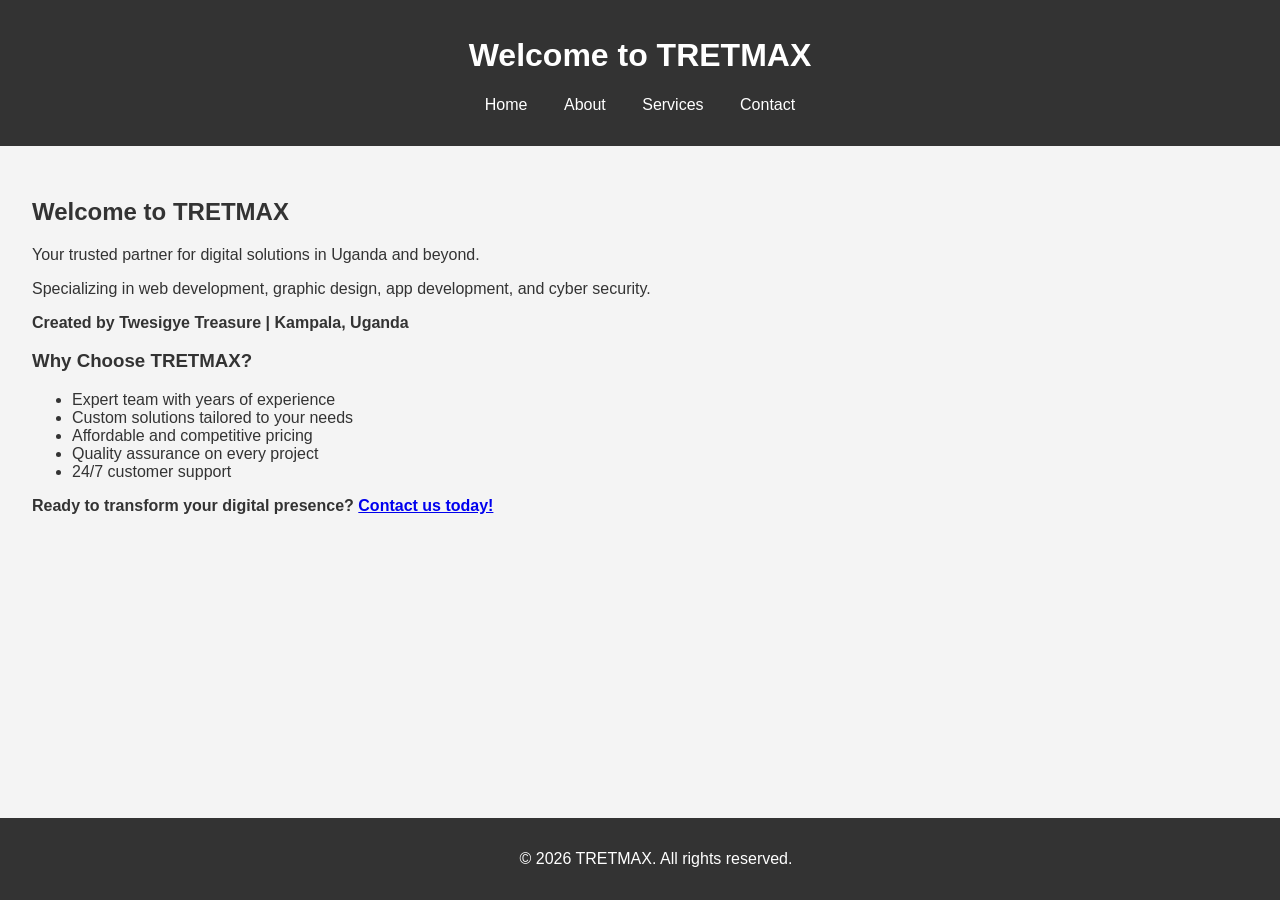
==== index.html @ 00c85b14 "Add files via upload" ====
<!DOCTYPE html>
<html lang="en">
<head>
    <meta charset="UTF-8">
    <meta name="viewport" content="width=device-width, initial-scale=1.0">
    <title>TRETMAX</title>
    <link rel="stylesheet" href="styles.css">
</head>
<body>
    <header>
        <h1>Welcome to TRETMAX</h1>
        <nav>
            <ul>
                <li><a href="index.html">Home</a></li>
                <li><a href="about.html">About</a></li>
                <li><a href="services.html">Services</a></li>
                <li><a href="contact.html">Contact</a></li>
            </ul>
        </nav>
    </header>
    <main>
        <section id="home">
            <h2>Welcome to TRETMAX</h2>
            <p>Your trusted partner for digital solutions in Uganda and beyond.</p>
            <p>Specializing in web development, graphic design, app development, and cyber security.</p>
            <p><strong>Created by Twesigye Treasure | Kampala, Uganda</strong></p>
            <h3>Why Choose TRETMAX?</h3>
            <ul>
                <li>Expert team with years of experience</li>
                <li>Custom solutions tailored to your needs</li>
                <li>Affordable and competitive pricing</li>
                <li>Quality assurance on every project</li>
                <li>24/7 customer support</li>
            </ul>
            <p><strong>Ready to transform your digital presence? <a href="contact.html">Contact us today!</a></strong></p>
        </section>
    </main>
    <footer>
        <p>&copy; 2026 TRETMAX. All rights reserved.</p>
    </footer>
    <script src="script.js"></script>
</body>
</html>
---- styles.css ----
body {
    font-family: Arial, sans-serif;
    margin: 0;
    padding: 0;
    background-color: #f4f4f4;
    color: #333;
}

header {
    background-color: #333;
    color: white;
    padding: 1rem;
    text-align: center;
}

nav ul {
    list-style: none;
    padding: 0;
}

nav ul li {
    display: inline;
    margin: 0 1rem;
}

nav a {
    color: white;
    text-decoration: none;
}

main {
    padding: 2rem;
}

section {
    margin-bottom: 2rem;
}

footer {
    background-color: #333;
    color: white;
    text-align: center;
    padding: 1rem;
    position: fixed;
    width: 100%;
    bottom: 0;
}
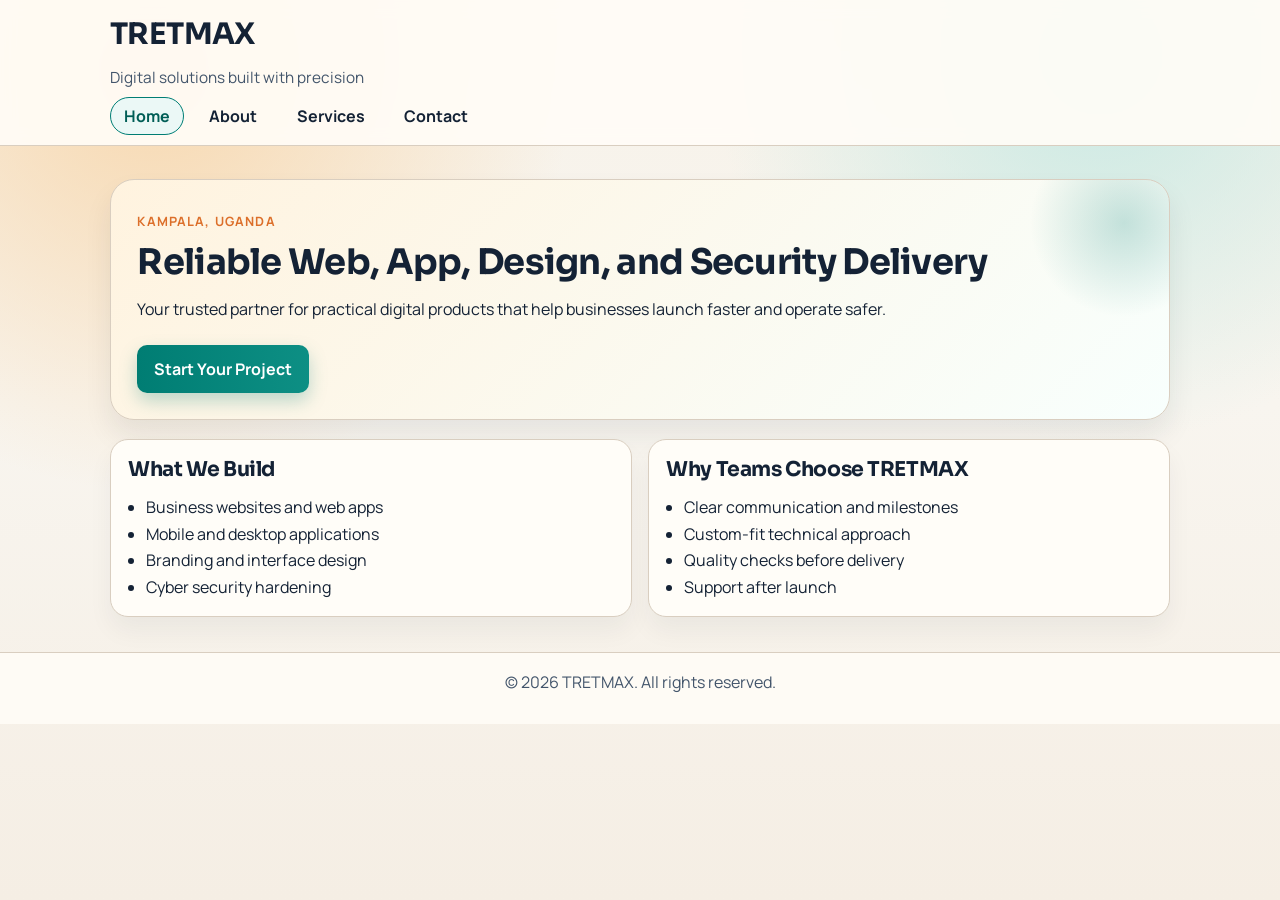
==== commit e17e00b0: "Add files via upload" ====
--- a/index.html
+++ b/index.html
@@ -1,43 +1,60 @@
-<!DOCTYPE html>
-<html lang="en">
-<head>
-    <meta charset="UTF-8">
-    <meta name="viewport" content="width=device-width, initial-scale=1.0">
-    <title>TRETMAX</title>
-    <link rel="stylesheet" href="styles.css">
-</head>
-<body>
-    <header>
-        <h1>Welcome to TRETMAX</h1>
-        <nav>
-            <ul>
-                <li><a href="index.html">Home</a></li>
-                <li><a href="about.html">About</a></li>
-                <li><a href="services.html">Services</a></li>
-                <li><a href="contact.html">Contact</a></li>
-            </ul>
-        </nav>
-    </header>
-    <main>
-        <section id="home">
-            <h2>Welcome to TRETMAX</h2>
-            <p>Your trusted partner for digital solutions in Uganda and beyond.</p>
-            <p>Specializing in web development, graphic design, app development, and cyber security.</p>
-            <p><strong>Created by Twesigye Treasure | Kampala, Uganda</strong></p>
-            <h3>Why Choose TRETMAX?</h3>
-            <ul>
-                <li>Expert team with years of experience</li>
-                <li>Custom solutions tailored to your needs</li>
-                <li>Affordable and competitive pricing</li>
-                <li>Quality assurance on every project</li>
-                <li>24/7 customer support</li>
-            </ul>
-            <p><strong>Ready to transform your digital presence? <a href="contact.html">Contact us today!</a></strong></p>
-        </section>
-    </main>
-    <footer>
-        <p>&copy; 2026 TRETMAX. All rights reserved.</p>
-    </footer>
-    <script src="script.js"></script>
-</body>
-</html>+<!DOCTYPE html>
+<html lang="en">
+<head>
+    <meta charset="UTF-8">
+    <meta name="viewport" content="width=device-width, initial-scale=1.0">
+    <title>TRETMAX</title>
+    <link rel="stylesheet" href="styles.css">
+</head>
+<body>
+    <header class="site-header">
+        <div class="container">
+            <h1>TRETMAX</h1>
+            <p class="tagline">Digital solutions built with precision</p>
+            <nav>
+                <ul>
+                    <li><a href="index.html" aria-current="page">Home</a></li>
+                    <li><a href="about.html">About</a></li>
+                    <li><a href="services.html">Services</a></li>
+                    <li><a href="contact.html">Contact</a></li>
+                </ul>
+            </nav>
+        </div>
+    </header>
+
+    <main class="container">
+        <section class="hero">
+            <p class="eyebrow">Kampala, Uganda</p>
+            <h2>Reliable Web, App, Design, and Security Delivery</h2>
+            <p>Your trusted partner for practical digital products that help businesses launch faster and operate safer.</p>
+            <a class="cta" href="contact.html">Start Your Project</a>
+        </section>
+
+        <section class="grid two-up">
+            <article class="card">
+                <h3>What We Build</h3>
+                <ul>
+                    <li>Business websites and web apps</li>
+                    <li>Mobile and desktop applications</li>
+                    <li>Branding and interface design</li>
+                    <li>Cyber security hardening</li>
+                </ul>
+            </article>
+            <article class="card">
+                <h3>Why Teams Choose TRETMAX</h3>
+                <ul>
+                    <li>Clear communication and milestones</li>
+                    <li>Custom-fit technical approach</li>
+                    <li>Quality checks before delivery</li>
+                    <li>Support after launch</li>
+                </ul>
+            </article>
+        </section>
+    </main>
+
+    <footer class="site-footer">
+        <p>&copy; 2026 TRETMAX. All rights reserved.</p>
+    </footer>
+    <script src="script.js"></script>
+</body>
+</html>
--- a/styles.css
+++ b/styles.css
@@ -1,47 +1,350 @@
-body {
-    font-family: Arial, sans-serif;
-    margin: 0;
-    padding: 0;
-    background-color: #f4f4f4;
-    color: #333;
+@import url('https://fonts.googleapis.com/css2?family=Sora:wght@400;600;700&family=Manrope:wght@400;500;700&display=swap');
+
+:root {
+    --bg: #f7f1e6;
+    --surface: #fffdf8;
+    --ink: #142235;
+    --ink-soft: #43556b;
+    --brand: #007d73;
+    --brand-deep: #005e56;
+    --accent: #dc6f2a;
+    --accent-soft: #f9e7d8;
+    --line: #d9cec0;
+    --shadow: rgba(19, 34, 50, 0.11);
+}
+
+* {
+    box-sizing: border-box;
+}
+
+html,
+body {
+    margin: 0;
+    padding: 0;
+}
+
+body {
+    font-family: "Manrope", "Segoe UI", sans-serif;
+    color: var(--ink);
+    background:
+        radial-gradient(circle at 12% 8%, #f7d8af 0%, transparent 30%),
+        radial-gradient(circle at 86% 6%, #c8e9e3 0%, transparent 28%),
+        linear-gradient(180deg, #f7f2e9 0%, #f8f5ef 45%, #f5eee4 100%);
+    line-height: 1.65;
+    min-height: 100vh;
+}
+
+.container {
+    width: min(1060px, 92vw);
+    margin: 0 auto;
+}
+
+.site-header {
+    position: sticky;
+    top: 0;
+    z-index: 20;
+    border-bottom: 1px solid var(--line);
+    background: rgba(255, 252, 247, 0.92);
+    backdrop-filter: blur(8px);
+}
+
+.site-header .container {
+    padding: 1rem 0 0.95rem;
+}
+
+h1,
+h2,
+h3,
+h4 {
+    font-family: "Sora", "Trebuchet MS", sans-serif;
+    letter-spacing: -0.02em;
+    margin: 0 0 0.75rem;
+    line-height: 1.25;
+}
+
+h1 {
+    font-size: clamp(1.45rem, 3vw, 1.85rem);
+}
+
+h2 {
+    font-size: clamp(1.4rem, 3.5vw, 2.2rem);
+}
+
+h3 {
+    font-size: clamp(1.08rem, 2.4vw, 1.28rem);
+}
+
+.tagline {
+    margin: 0 0 0.8rem;
+    color: var(--ink-soft);
+    font-size: 0.96rem;
+}
+
+nav ul {
+    list-style: none;
+    margin: 0;
+    padding: 0;
+    display: flex;
+    flex-wrap: wrap;
+    gap: 0.74rem;
+}
+
+nav a {
+    color: var(--ink);
+    text-decoration: none;
+    padding: 0.44rem 0.8rem;
+    border-radius: 999px;
+    border: 1px solid transparent;
+    font-weight: 700;
+    transition: all 180ms ease;
+}
+
+nav a:hover,
+nav a[aria-current="page"] {
+    border-color: var(--brand);
+    color: var(--brand-deep);
+    background: #ebf8f6;
+}
+
+main {
+    padding: 2.1rem 0 2.2rem;
+}
+
+.hero {
+    position: relative;
+    isolation: isolate;
+    margin-bottom: 1.2rem;
+    padding: 1.65rem;
+    border: 1px solid var(--line);
+    border-radius: 24px;
+    overflow: hidden;
+    background: linear-gradient(135deg, #fff3df 0%, #f8fffd 100%);
+    box-shadow: 0 16px 28px rgba(20, 33, 49, 0.08);
+}
+
+.hero::after {
+    content: "";
+    position: absolute;
+    width: 190px;
+    height: 190px;
+    right: -50px;
+    top: -52px;
+    border-radius: 999px;
+    background: radial-gradient(circle, rgba(0, 125, 115, 0.22) 0%, rgba(0, 125, 115, 0) 70%);
+    z-index: -1;
+    animation: drift 8.5s ease-in-out infinite;
+}
+
+.hero.compact {
+    padding-block: 1.3rem;
+}
+
+.eyebrow {
+    display: inline-block;
+    margin: 0 0 0.5rem;
+    font-size: 0.8rem;
+    letter-spacing: 0.09em;
+    text-transform: uppercase;
+    font-weight: 700;
+    color: var(--accent);
+}
+
+p {
+    margin: 0 0 0.75rem;
+}
+
+a {
+    color: var(--brand-deep);
+}
+
+.cta {
+    display: inline-block;
+    margin-top: 0.7rem;
+    text-decoration: none;
+    background: linear-gradient(90deg, var(--brand) 0%, #0d8f84 100%);
+    color: #ffffff;
+    font-weight: 700;
+    padding: 0.66rem 1.04rem;
+    border-radius: 10px;
+    box-shadow: 0 8px 18px rgba(0, 125, 115, 0.26);
+    transition: transform 180ms ease, box-shadow 180ms ease;
+}
+
+.cta:hover {
+    transform: translateY(-2px);
+    box-shadow: 0 12px 20px rgba(0, 125, 115, 0.29);
+}
+
+.grid {
+    display: grid;
+    gap: 1rem;
+}
+
+.two-up {
+    grid-template-columns: repeat(auto-fit, minmax(250px, 1fr));
+}
+
+.services-grid {
+    grid-template-columns: repeat(auto-fit, minmax(235px, 1fr));
+}
+
+.card {
+    border: 1px solid var(--line);
+    border-radius: 18px;
+    padding: 1.02rem 1.08rem;
+    background: var(--surface);
+    box-shadow: 0 14px 24px rgba(19, 34, 50, 0.05);
+    transition: transform 220ms ease, box-shadow 220ms ease, border-color 220ms ease;
+}
+
+.card:hover {
+    transform: translateY(-3px);
+    box-shadow: 0 16px 30px rgba(19, 34, 50, 0.11);
+    border-color: #c2b09a;
+}
+
+.service-card {
+    border-top: 4px solid var(--accent);
+}
+
+ul {
+    margin: 0.2rem 0 0;
+    padding-left: 1.08rem;
+}
+
+.stats-grid {
+    grid-template-columns: repeat(auto-fit, minmax(170px, 1fr));
+    margin-bottom: 1rem;
+}
+
+.metric-card {
+    border: 1px solid var(--line);
+    border-radius: 16px;
+    padding: 0.9rem;
+    text-align: center;
+    background: linear-gradient(135deg, #fffdf8 0%, #f8fbff 100%);
+}
+
+.metric-number {
+    margin: 0;
+    font-family: "Sora", "Trebuchet MS", sans-serif;
+    font-weight: 700;
+    font-size: clamp(1.4rem, 3vw, 1.9rem);
+    color: var(--brand-deep);
+}
+
+.metric-label {
+    margin: 0;
+    color: var(--ink-soft);
+    font-weight: 600;
+}
+
+.process-grid {
+    display: grid;
+    grid-template-columns: repeat(auto-fit, minmax(180px, 1fr));
+    gap: 0.8rem;
+    margin-top: 0.45rem;
+}
+
+.step {
+    border: 1px solid #d7e3e1;
+    border-radius: 14px;
+    padding: 0.8rem;
+    background: #f8fffe;
+}
+
+.step h4 {
+    margin-bottom: 0.35rem;
+}
+
+.step-tag {
+    margin: 0 0 0.3rem;
+    color: var(--brand-deep);
+    font-size: 0.78rem;
+    font-weight: 700;
+    text-transform: uppercase;
+    letter-spacing: 0.08em;
+}
+
+.pill-list {
+    display: flex;
+    flex-wrap: wrap;
+    gap: 0.55rem;
+}
+
+.pill-list span {
+    display: inline-flex;
+    align-items: center;
+    padding: 0.35rem 0.68rem;
+    border-radius: 999px;
+    border: 1px solid #efd1bc;
+    background: var(--accent-soft);
+    color: #744023;
+    font-weight: 600;
+    font-size: 0.9rem;
+}
+
+.cta-panel {
+    margin-top: 1rem;
+    border: 1px solid #b6d8d5;
+    border-radius: 20px;
+    padding: 1.1rem 1.15rem;
+    background: linear-gradient(120deg, #e7f8f5 0%, #fff7eb 100%);
+}
+
+.site-footer {
+    border-top: 1px solid var(--line);
+    background: rgba(255, 252, 247, 0.92);
+    padding: 1rem 0;
+    text-align: center;
+    color: var(--ink-soft);
+}
+
+.reveal {
+    opacity: 0;
+    transform: translateY(20px);
+    transition: opacity 520ms ease, transform 520ms ease;
+}
+
+.reveal.is-visible {
+    opacity: 1;
+    transform: translateY(0);
+}
+
+@keyframes drift {
+    0% {
+        transform: translateY(0px);
+    }
+    50% {
+        transform: translateY(10px);
+    }
+    100% {
+        transform: translateY(0px);
+    }
+}
+
+@media (max-width: 720px) {
+    .hero {
+        padding: 1.2rem;
+        border-radius: 18px;
+    }
+
+    .card,
+    .cta-panel,
+    .metric-card {
+        border-radius: 14px;
+    }
+
+    nav a {
+        padding: 0.35rem 0.64rem;
+        font-size: 0.94rem;
+    }
+}
+
+@media (prefers-reduced-motion: reduce) {
+    * {
+        animation: none !important;
+        transition: none !important;
+        scroll-behavior: auto !important;
+    }
 }
-
-header {
-    background-color: #333;
-    color: white;
-    padding: 1rem;
-    text-align: center;
-}
-
-nav ul {
-    list-style: none;
-    padding: 0;
-}
-
-nav ul li {
-    display: inline;
-    margin: 0 1rem;
-}
-
-nav a {
-    color: white;
-    text-decoration: none;
-}
-
-main {
-    padding: 2rem;
-}
-
-section {
-    margin-bottom: 2rem;
-}
-
-footer {
-    background-color: #333;
-    color: white;
-    text-align: center;
-    padding: 1rem;
-    position: fixed;
-    width: 100%;
-    bottom: 0;
-}
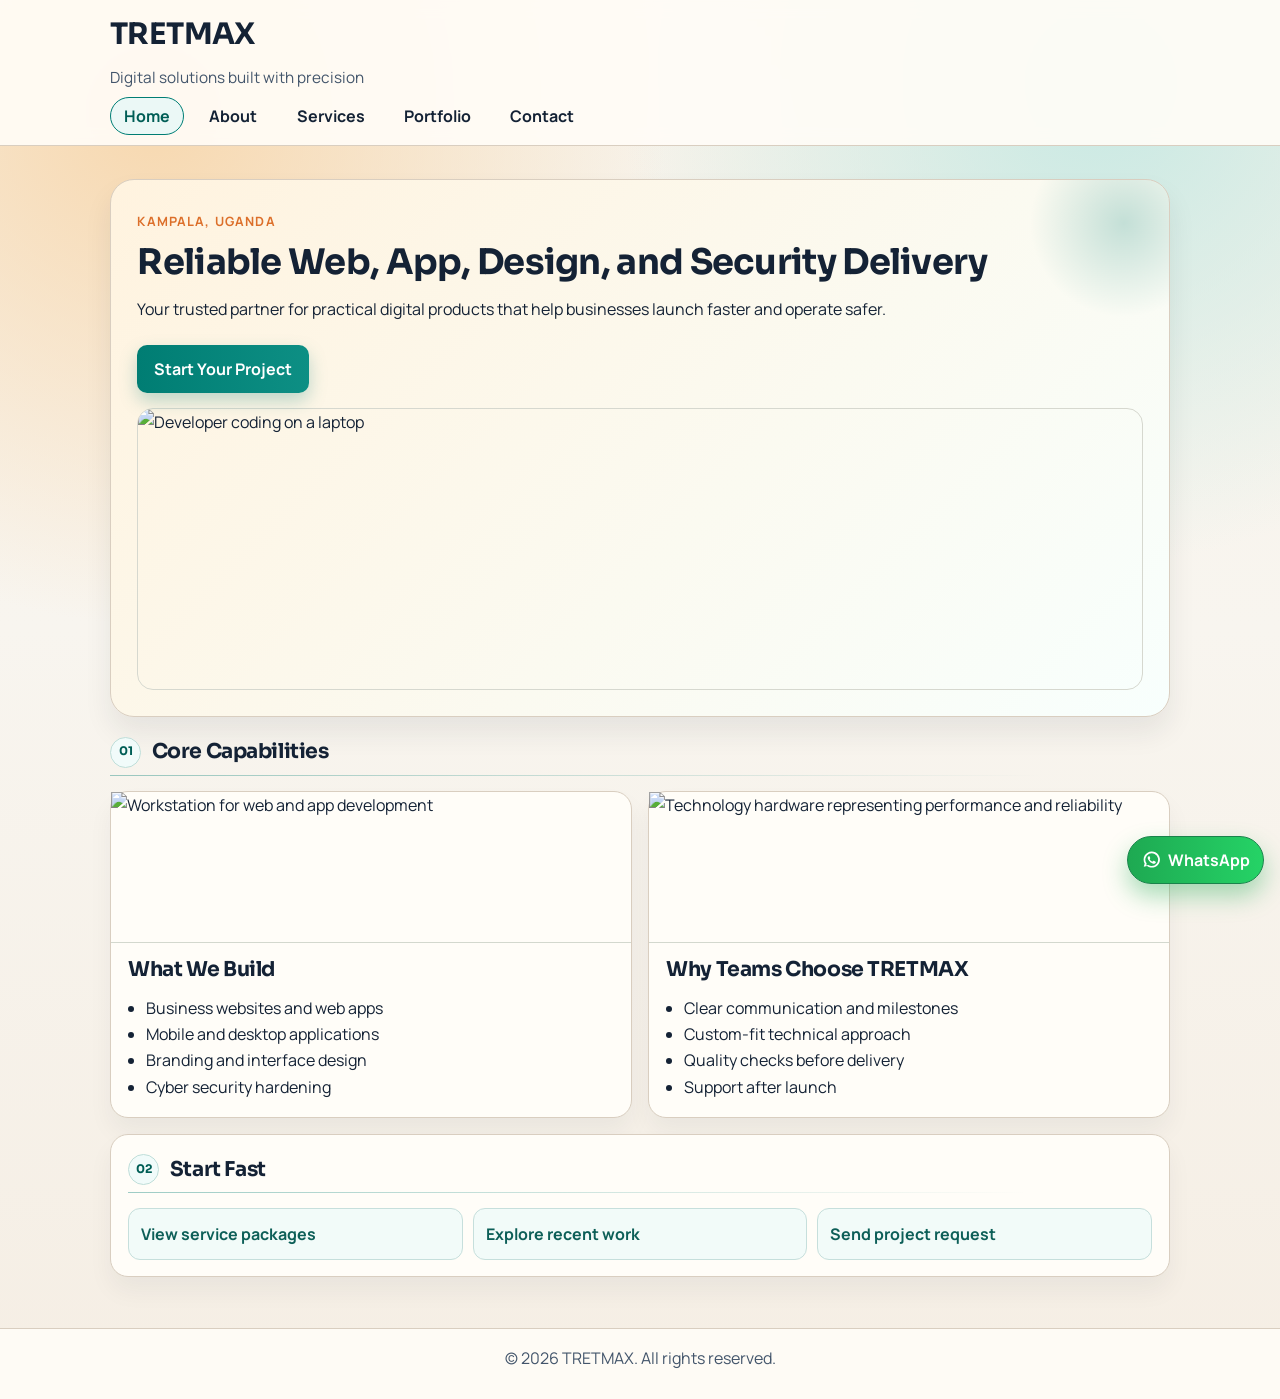
==== commit bd6d7a11: "Add files via upload" ====
--- a/index.html
+++ b/index.html
@@ -16,6 +16,7 @@
                     <li><a href="index.html" aria-current="page">Home</a></li>
                     <li><a href="about.html">About</a></li>
                     <li><a href="services.html">Services</a></li>
+                    <li><a href="portfolio.html">Portfolio</a></li>
                     <li><a href="contact.html">Contact</a></li>
                 </ul>
             </nav>
@@ -28,27 +29,56 @@
             <h2>Reliable Web, App, Design, and Security Delivery</h2>
             <p>Your trusted partner for practical digital products that help businesses launch faster and operate safer.</p>
             <a class="cta" href="contact.html">Start Your Project</a>
+            <div class="hero-media">
+                <img src="https://images.unsplash.com/photo-1461749280684-dccba630e2f6?auto=format&fit=crop&w=1400&q=80" alt="Developer coding on a laptop" loading="eager" decoding="async">
+            </div>
         </section>
 
-        <section class="grid two-up">
-            <article class="card">
-                <h3>What We Build</h3>
-                <ul>
-                    <li>Business websites and web apps</li>
-                    <li>Mobile and desktop applications</li>
-                    <li>Branding and interface design</li>
-                    <li>Cyber security hardening</li>
-                </ul>
-            </article>
-            <article class="card">
-                <h3>Why Teams Choose TRETMAX</h3>
-                <ul>
-                    <li>Clear communication and milestones</li>
-                    <li>Custom-fit technical approach</li>
-                    <li>Quality checks before delivery</li>
-                    <li>Support after launch</li>
-                </ul>
-            </article>
+        <section>
+            <div class="section-head">
+                <span class="section-icon" aria-hidden="true">01</span>
+                <h3>Core Capabilities</h3>
+            </div>
+            <div class="section-rule"></div>
+            <div class="grid two-up">
+                <article class="card">
+                    <div class="card-media">
+                        <img src="https://images.unsplash.com/photo-1498050108023-c5249f4df085?auto=format&fit=crop&w=1000&q=80" alt="Workstation for web and app development" loading="lazy" decoding="async">
+                    </div>
+                    <h3>What We Build</h3>
+                    <ul>
+                        <li>Business websites and web apps</li>
+                        <li>Mobile and desktop applications</li>
+                        <li>Branding and interface design</li>
+                        <li>Cyber security hardening</li>
+                    </ul>
+                </article>
+                <article class="card">
+                    <div class="card-media">
+                        <img src="https://images.unsplash.com/photo-1518770660439-4636190af475?auto=format&fit=crop&w=1000&q=80" alt="Technology hardware representing performance and reliability" loading="lazy" decoding="async">
+                    </div>
+                    <h3>Why Teams Choose TRETMAX</h3>
+                    <ul>
+                        <li>Clear communication and milestones</li>
+                        <li>Custom-fit technical approach</li>
+                        <li>Quality checks before delivery</li>
+                        <li>Support after launch</li>
+                    </ul>
+                </article>
+            </div>
+        </section>
+
+        <section class="card">
+            <div class="section-head">
+                <span class="section-icon" aria-hidden="true">02</span>
+                <h3>Start Fast</h3>
+            </div>
+            <div class="section-rule"></div>
+            <div class="quick-link-grid">
+                <a class="mini-link" href="services.html">View service packages</a>
+                <a class="mini-link" href="portfolio.html">Explore recent work</a>
+                <a class="mini-link" href="contact.html">Send project request</a>
+            </div>
         </section>
     </main>
 
--- a/styles.css
+++ b/styles.css
@@ -10,7 +10,8 @@
     --accent: #dc6f2a;
     --accent-soft: #f9e7d8;
     --line: #d9cec0;
-    --shadow: rgba(19, 34, 50, 0.11);
+    --ok: #146d3f;
+    --danger: #b73a30;
 }
 
 * {
@@ -139,6 +140,20 @@
     padding-block: 1.3rem;
 }
 
+.hero-media {
+    margin-top: 0.95rem;
+    border: 1px solid #d6d8cf;
+    border-radius: 16px;
+    overflow: hidden;
+}
+
+.hero-media img {
+    width: 100%;
+    height: clamp(190px, 35vw, 280px);
+    object-fit: cover;
+    display: block;
+}
+
 .eyebrow {
     display: inline-block;
     margin: 0 0 0.5rem;
@@ -149,6 +164,44 @@
     color: var(--accent);
 }
 
+.section-head {
+    display: flex;
+    align-items: center;
+    gap: 0.65rem;
+    margin: 0.2rem 0 0.42rem;
+}
+
+.section-head h3 {
+    margin: 0;
+}
+
+.section-icon {
+    display: inline-flex;
+    align-items: center;
+    justify-content: center;
+    width: 1.95rem;
+    height: 1.95rem;
+    border-radius: 50%;
+    border: 1px solid #bfded9;
+    background: #f1fbfa;
+    color: var(--brand-deep);
+    font-family: "Sora", "Trebuchet MS", sans-serif;
+    font-size: 0.74rem;
+    font-weight: 700;
+}
+
+.section-rule {
+    height: 1px;
+    width: 100%;
+    margin-bottom: 0.95rem;
+    background: linear-gradient(90deg, rgba(0, 125, 115, 0.38) 0%, rgba(0, 125, 115, 0) 88%);
+}
+
+.section-muted {
+    margin-top: -0.2rem;
+    color: var(--ink-soft);
+}
+
 p {
     margin: 0 0 0.75rem;
 }
@@ -168,6 +221,8 @@
     border-radius: 10px;
     box-shadow: 0 8px 18px rgba(0, 125, 115, 0.26);
     transition: transform 180ms ease, box-shadow 180ms ease;
+    border: none;
+    cursor: pointer;
 }
 
 .cta:hover {
@@ -175,6 +230,13 @@
     box-shadow: 0 12px 20px rgba(0, 125, 115, 0.29);
 }
 
+.cta:disabled {
+    opacity: 0.7;
+    cursor: not-allowed;
+    transform: none;
+    box-shadow: 0 8px 18px rgba(0, 125, 115, 0.16);
+}
+
 .grid {
     display: grid;
     gap: 1rem;
@@ -186,6 +248,14 @@
 
 .services-grid {
     grid-template-columns: repeat(auto-fit, minmax(235px, 1fr));
+}
+
+.packages-grid {
+    grid-template-columns: repeat(auto-fit, minmax(220px, 1fr));
+}
+
+.portfolio-grid {
+    grid-template-columns: repeat(auto-fit, minmax(230px, 1fr));
 }
 
 .card {
@@ -195,6 +265,7 @@
     background: var(--surface);
     box-shadow: 0 14px 24px rgba(19, 34, 50, 0.05);
     transition: transform 220ms ease, box-shadow 220ms ease, border-color 220ms ease;
+    margin-bottom: 1rem;
 }
 
 .card:hover {
@@ -203,8 +274,131 @@
     border-color: #c2b09a;
 }
 
+.card-media {
+    margin: -1.02rem -1.08rem 0.9rem;
+    border-bottom: 1px solid #d3d8ce;
+    overflow: hidden;
+}
+
+.card-media img {
+    width: 100%;
+    height: 150px;
+    object-fit: cover;
+    display: block;
+    transition: transform 220ms ease;
+}
+
+.card:hover .card-media img {
+    transform: scale(1.04);
+}
+
 .service-card {
     border-top: 4px solid var(--accent);
+}
+
+.package-card {
+    position: relative;
+}
+
+.package-card.featured {
+    border-color: #9bcfc9;
+    box-shadow: 0 18px 30px rgba(0, 125, 115, 0.13);
+}
+
+.package-badge {
+    position: absolute;
+    top: -0.7rem;
+    right: 0.8rem;
+    margin: 0;
+    padding: 0.2rem 0.55rem;
+    border-radius: 999px;
+    background: #e8faf7;
+    border: 1px solid #99d2ca;
+    color: #0b6159;
+    font-size: 0.78rem;
+    font-weight: 700;
+}
+
+.package-tier {
+    margin: 0;
+    color: var(--ink-soft);
+    font-size: 0.9rem;
+    font-weight: 700;
+    text-transform: uppercase;
+    letter-spacing: 0.08em;
+}
+
+.package-price {
+    margin: 0.15rem 0 0.55rem;
+    font-family: "Sora", "Trebuchet MS", sans-serif;
+    font-size: clamp(1.2rem, 2.8vw, 1.5rem);
+    color: var(--brand-deep);
+    font-weight: 700;
+}
+
+.case-meta {
+    display: inline-block;
+    margin: 0 0 0.5rem;
+    padding: 0.2rem 0.55rem;
+    border: 1px solid #d2e7e4;
+    border-radius: 999px;
+    background: #f0fbf9;
+    color: #0b6159;
+    font-size: 0.82rem;
+    font-weight: 700;
+}
+
+.case-result {
+    margin-top: 0.45rem;
+}
+
+.quick-link-grid {
+    display: grid;
+    gap: 0.62rem;
+    grid-template-columns: repeat(auto-fit, minmax(180px, 1fr));
+}
+
+.mini-link {
+    display: block;
+    border: 1px solid #c6dfdc;
+    border-radius: 12px;
+    padding: 0.72rem 0.76rem;
+    text-decoration: none;
+    color: #0d5f58;
+    font-weight: 700;
+    background: #f2fbf9;
+    transition: all 180ms ease;
+}
+
+.mini-link:hover {
+    transform: translateY(-2px);
+    border-color: #8ec8c1;
+    background: #eaf8f5;
+}
+
+.profile-card {
+    display: grid;
+    grid-template-columns: auto 1fr;
+    gap: 1rem;
+    align-items: center;
+}
+
+.profile-photo-wrap {
+    width: clamp(120px, 20vw, 170px);
+    aspect-ratio: 3 / 4;
+    border-radius: 16px;
+    overflow: hidden;
+    border: 3px solid #e5d4c2;
+    background: linear-gradient(135deg, #f3e2cf 0%, #d4efea 100%);
+    flex-shrink: 0;
+}
+
+.profile-photo {
+    width: 100%;
+    height: 100%;
+    object-fit: cover;
+    object-position: center 18%;
+    display: block;
 }
 
 ul {
@@ -284,6 +478,133 @@
     font-size: 0.9rem;
 }
 
+.contact-form {
+    display: grid;
+    gap: 0.82rem;
+}
+
+.hidden-trap {
+    position: absolute;
+    left: -9999px;
+    width: 1px;
+    height: 1px;
+    opacity: 0;
+}
+
+.form-grid {
+    display: grid;
+    gap: 0.85rem;
+    grid-template-columns: repeat(2, minmax(0, 1fr));
+}
+
+.field.full-width {
+    grid-column: 1 / -1;
+}
+
+label {
+    display: block;
+    margin-bottom: 0.28rem;
+    font-weight: 700;
+}
+
+input,
+select,
+textarea {
+    width: 100%;
+    border: 1px solid #ccb9a4;
+    border-radius: 10px;
+    padding: 0.62rem 0.7rem;
+    font: inherit;
+    color: var(--ink);
+    background: #fffefb;
+}
+
+textarea {
+    resize: vertical;
+}
+
+input:focus,
+select:focus,
+textarea:focus {
+    outline: none;
+    border-color: #70c2ba;
+    box-shadow: 0 0 0 3px rgba(112, 194, 186, 0.25);
+}
+
+input[aria-invalid="true"],
+select[aria-invalid="true"],
+textarea[aria-invalid="true"] {
+    border-color: #d37970;
+    background: #fff7f5;
+}
+
+.field-error {
+    min-height: 1.1em;
+    margin: 0.3rem 0 0;
+    font-size: 0.83rem;
+    color: var(--danger);
+}
+
+.form-note {
+    color: var(--ink-soft);
+    font-size: 0.93rem;
+}
+
+.form-actions {
+    display: flex;
+    flex-wrap: wrap;
+    align-items: center;
+    gap: 0.72rem;
+}
+
+.whatsapp-cta {
+    display: inline-flex;
+    align-items: center;
+    gap: 0.45rem;
+    background: linear-gradient(90deg, #1ea952 0%, #25d366 100%);
+    box-shadow: 0 8px 18px rgba(30, 169, 82, 0.28);
+}
+
+.whatsapp-cta:hover {
+    box-shadow: 0 12px 20px rgba(30, 169, 82, 0.33);
+}
+
+.wa-inline {
+    display: inline-flex;
+    align-items: center;
+    gap: 0.35rem;
+    font-weight: 600;
+}
+
+.wa-logo {
+    width: 1.05rem;
+    height: 1.05rem;
+    display: inline-flex;
+    align-items: center;
+    justify-content: center;
+    flex-shrink: 0;
+}
+
+.wa-logo svg {
+    width: 100%;
+    height: 100%;
+    fill: currentColor;
+}
+
+.form-feedback {
+    margin: 0;
+    font-weight: 700;
+    font-size: 0.93rem;
+}
+
+.form-feedback.is-success {
+    color: var(--ok);
+}
+
+.form-feedback.is-error {
+    color: var(--danger);
+}
+
 .cta-panel {
     margin-top: 1rem;
     border: 1px solid #b6d8d5;
@@ -300,6 +621,35 @@
     color: var(--ink-soft);
 }
 
+.floating-wa {
+    position: fixed;
+    right: 1rem;
+    bottom: 1rem;
+    z-index: 60;
+    display: inline-flex;
+    align-items: center;
+    gap: 0.45rem;
+    padding: 0.62rem 0.82rem;
+    border-radius: 999px;
+    border: 1px solid #19834b;
+    background: linear-gradient(90deg, #1ea952 0%, #25d366 100%);
+    color: #ffffff;
+    font-weight: 700;
+    text-decoration: none;
+    box-shadow: 0 12px 24px rgba(30, 169, 82, 0.38);
+    transition: transform 180ms ease, box-shadow 180ms ease;
+}
+
+.floating-wa:hover {
+    transform: translateY(-2px);
+    box-shadow: 0 15px 28px rgba(30, 169, 82, 0.45);
+}
+
+.floating-wa .wa-logo {
+    width: 1.2rem;
+    height: 1.2rem;
+}
+
 .reveal {
     opacity: 0;
     transform: translateY(20px);
@@ -338,6 +688,33 @@
     nav a {
         padding: 0.35rem 0.64rem;
         font-size: 0.94rem;
+    }
+
+    .profile-card {
+        grid-template-columns: 1fr;
+        text-align: center;
+    }
+
+    .profile-photo-wrap {
+        margin: 0 auto;
+    }
+
+    .form-grid {
+        grid-template-columns: 1fr;
+    }
+
+    .field.full-width {
+        grid-column: auto;
+    }
+
+    .card-media img {
+        height: 170px;
+    }
+
+    .floating-wa {
+        right: 0.75rem;
+        bottom: 0.75rem;
+        padding: 0.58rem 0.74rem;
     }
 }
 
@@ -348,3 +725,4 @@
         scroll-behavior: auto !important;
     }
 }
+
